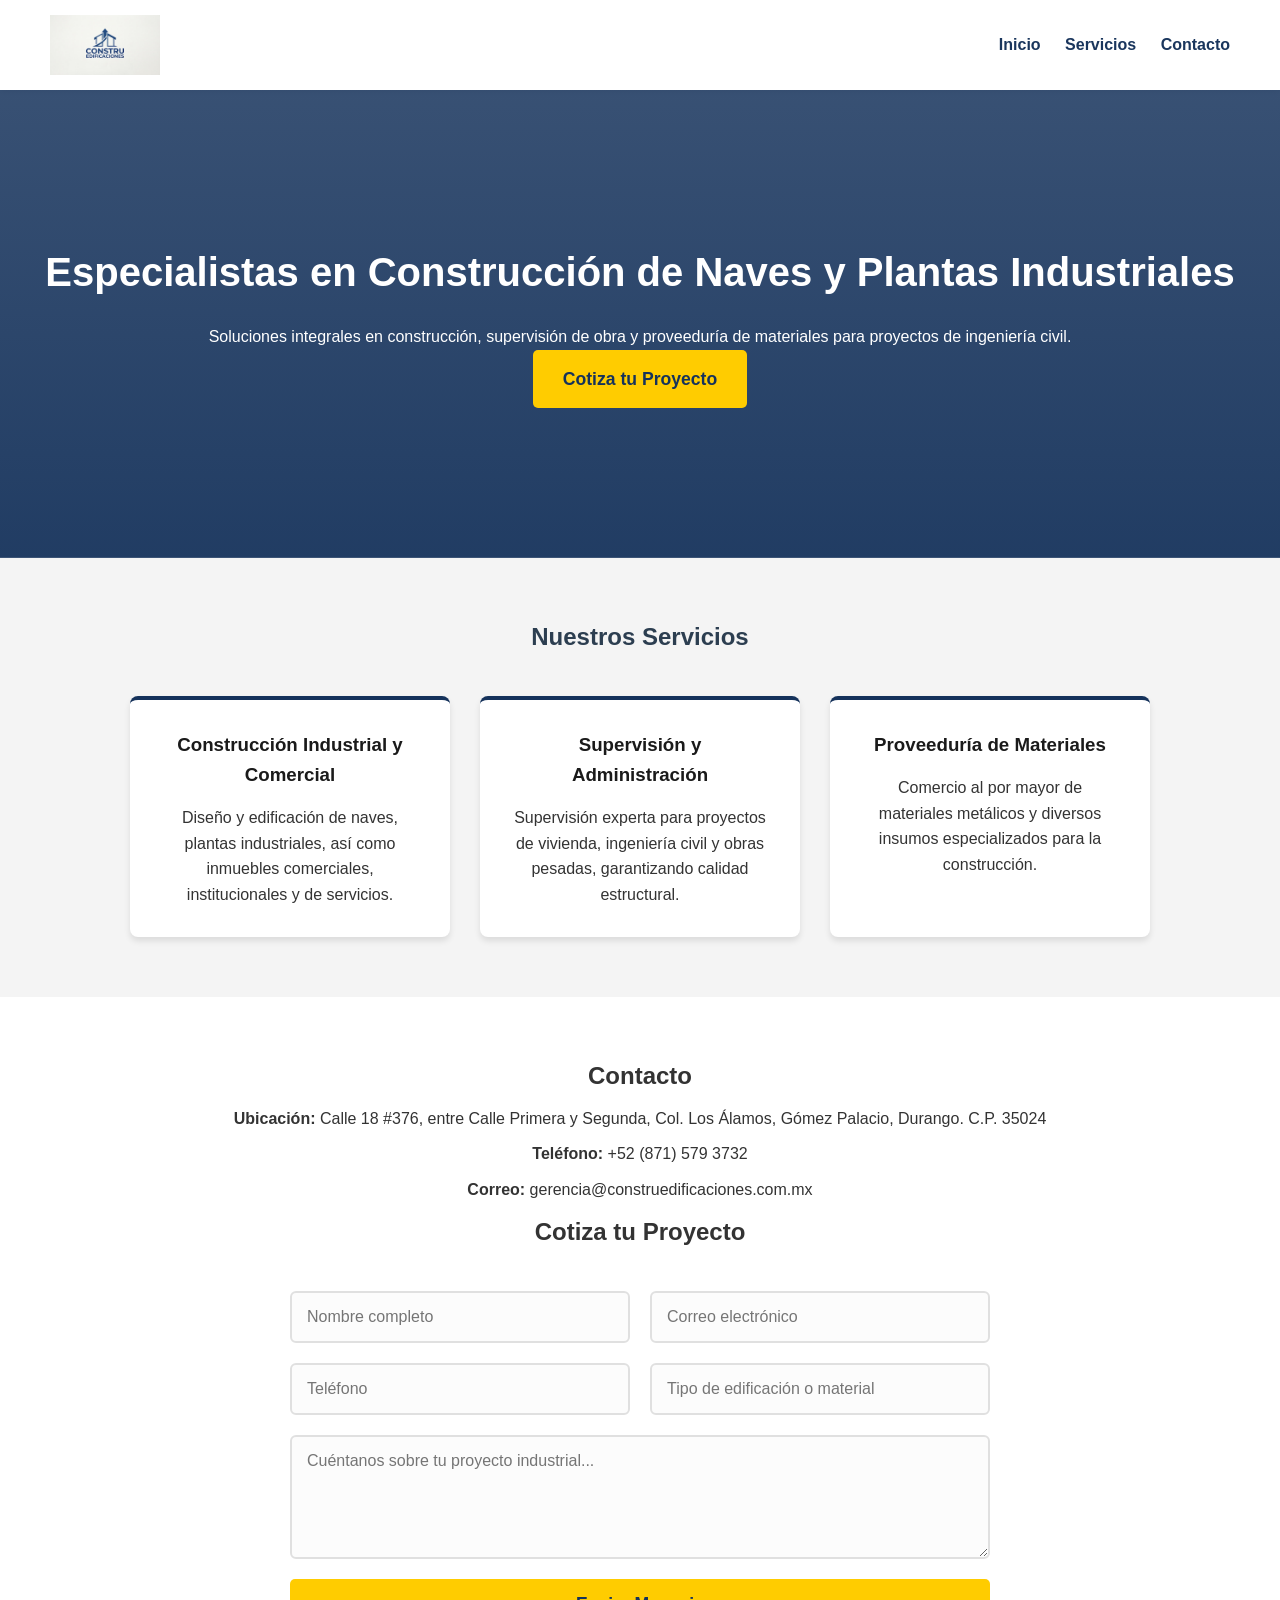
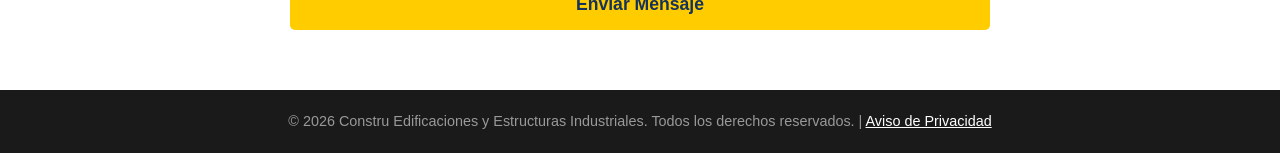
==== Index.html @ 52552053 "commit inicial" ====
<!DOCTYPE html>
<html lang="es">
<head>
    <meta charset="UTF-8">
    <meta name="viewport" content="width=device-width, initial-scale=1.0">
    <title>Constru | Edificaciones y Estructuras Industriales</title>
    <link rel="stylesheet" href="style.css">
</head>
<body>
<!-- ENCABEZADO -->
    <header class="header">
        <img src="1000159262.jpg" alt="Logo Constru Edificaciones" class="logo-img">
        <nav class="nav-links">
            <a href="#inicio">Inicio</a>
            <a href="#servicios">Servicios</a>
            <a href="#contacto">Contacto</a>
        </nav>
    </header>

    <!-- SECCIÓN HERO (Principal) -->
    <section id="inicio" class="hero">
        <div class="hero-content">
            <h1>Especialistas en Construcción de Naves y Plantas Industriales</h1>
            <p>Soluciones integrales en construcción, supervisión de obra y proveeduría de materiales para proyectos de ingeniería civil.</p>
            <a href="#contacto" class="btn-primary">Cotiza tu Proyecto</a>
        </div>
    </section>

    <!-- SECCIÓN SERVICIOS -->
    <section id="servicios" class="services">
        <h2>Nuestros Servicios</h2>
        <div class="services-grid">
            <div class="service-card">
                <h3>Construcción Industrial y Comercial</h3>
                <p>Diseño y edificación de naves, plantas industriales, así como inmuebles comerciales, institucionales y de servicios.</p>
            </div>
            <div class="service-card">
                <h3>Supervisión y Administración</h3>
                <p>Supervisión experta para proyectos de vivienda, ingeniería civil y obras pesadas, garantizando calidad estructural.</p>
            </div>
            <div class="service-card">
                <h3>Proveeduría de Materiales</h3>
                <p>Comercio al por mayor de materiales metálicos y diversos insumos especializados para la construcción.</p>
            </div>
        </div>
    </section>

<!-- SECCIÓN CONTACTO -->
    <section id="contacto" class="contact">
        <h2>Contacto</h2>
        <div class="contact-info">
            <p><strong>Ubicación:</strong> Calle 18 #376, entre Calle Primera y Segunda, Col. Los Álamos, Gómez Palacio, Durango. C.P. 35024</p>
            <p><strong>Teléfono:</strong> +52 (871) 579 3732</p>
            <p><strong>Correo:</strong> gerencia@construedificaciones.com.mx</p>
        </div> <!-- AQUÍ CERRAMOS contact-info -->
            
        <!-- El formulario de Netlify Forms empieza de forma independiente -->
        <h2>Cotiza tu Proyecto</h2>
        <form class="contact-form" name="cotizacion" method="POST" data-netlify="true">
            <input type="hidden" name="form-name" value="cotizacion">
            
            <div class="form-row">
                <input type="text" name="nombre" placeholder="Nombre completo" required>
                <input type="email" name="correo" placeholder="Correo electrónico" required>
            </div>
            <div class="form-row">
                <input type="tel" name="telefono" placeholder="Teléfono" required>
                <input type="text" name="asunto" placeholder="Tipo de edificación o material">
            </div>
            <textarea name="mensaje" rows="5" placeholder="Cuéntanos sobre tu proyecto industrial..." required></textarea>
            <button type="submit" class="btn-primary">Enviar Mensaje</button>
        </form>
    </section>

<!-- PIE DE PÁGINA -->
    <footer>
        <p>&copy; 2026 Constru Edificaciones y Estructuras Industriales. Todos los derechos reservados. | <a href="privacidad.html" style="color: #ffffff; text-decoration: underline;">Aviso de Privacidad</a></p>
    </footer>
    <script src="script.js"></script>
</body>
</html>
---- style.css ----
/* style.css - Paleta Industrial */
* { 
    margin: 0; 
    padding: 0; 
    box-sizing: border-box; 
    font-family: 'Arial', sans-serif; 
}

body { 
    color: #333; 
    line-height: 1.6; 
}

/* Header */
.header { 
    background: #1a1a1a; 
    color: white; 
    padding: 20px 50px; 
    display: flex; 
    justify-content: space-between; 
    align-items: center; 
}
.header a { 
    color: white; 
    text-decoration: none; 
    margin-left: 20px; 
    font-weight: bold; 
}
.header a:hover {
    color: #e67e22;
}

/* Hero Section */
/* Sección Hero con fondo azul y foto de stock provisional */
.hero { 
    background: linear-gradient(rgba(21, 50, 91, 0.85), rgba(21, 50, 91, 0.95)), 
                url('https://images.unsplash.com/photo-1504307651254-35680f356dfd?q=80&w=1920&auto=format&fit=crop');
    background-size: cover;
    background-position: center;
    color: white; 
    padding: 150px 20px; 
    text-align: center; 
}
.hero h1 { 
    font-size: 2.5rem; 
    margin-bottom: 20px; 
}
.btn-primary {
    display: inline-block;
    background-color: #FFCC00; /* Amarillo maquinaria/industrial */
    color: #15325b; /* Texto en azul marino para un contraste impecable */
    padding: 15px 30px;
    text-decoration: none;
    font-weight: bold;
    border-radius: 5px;
    font-size: 1.1rem;
    transition: background-color 0.3s ease, transform 0.2s ease;
    border: none;
    text-align: center;
    cursor: pointer;
}

.btn-primary:hover {
    background-color: #E6B800; /* Amarillo un tono más oscuro al pasar el mouse */
    transform: translateY(-2px); /* Pequeño efecto de elevación al interactuar */
}


/* Servicios */
.services { 
    padding: 60px 20px; 
    text-align: center; 
    background: #f4f4f4; 
}
.services h2 {
    margin-bottom: 40px;
    color: #2c3e50;
}
.services-grid { 
    display: flex; 
    gap: 30px; 
    justify-content: center; 
    flex-wrap: wrap; 
}
.service-card { 
    background: white; 
    padding: 30px; 
    border-radius: 8px; 
    box-shadow: 0 4px 6px rgba(0,0,0,0.1); 
    width: 320px; 
    border-top: 4px solid #e67e22;
}
.service-card h3 {
    margin-bottom: 15px;
    color: #1a1a1a;
}

/* Contacto y Footer */
.contact { 
    padding: 60px 20px; 
    text-align: center; 
}
.contact-info p {
    margin: 10px 0;
}

footer { 
    background: #1a1a1a; 
    color: #999; 
    text-align: center; 
    padding: 20px; 
    font-size: 0.9rem;
}

/* Controla el tamaño del logo en la barra superior */
.logo-img {
    height: 60px; /* Puedes subir o bajar este valor para ajustarlo */
    object-fit: contain;
}

/* Actualizamos el color de fondo del encabezado para que el logo resalte */
.header { 
    background: #ffffff; /* Fondo blanco para el menú */
    color: #333; 
    padding: 15px 50px; 
    display: flex; 
    justify-content: space-between; 
    align-items: center; 
    box-shadow: 0 2px 5px rgba(0,0,0,0.1);
}
.header a { 
    color: #1a365d; /* Enlaces en azul marino */
    text-decoration: none; 
    margin-left: 20px; 
    font-weight: bold; 
}

/* Botón principal alineado al color de tu logo 
.btn-primary { 
    display: inline-block; 
    background: #15325b; /* Azul marino basado en el logo 
    color: white; 
    padding: 15px 30px; 
    text-decoration: none; 
    border-radius: 5px; 
    font-weight: bold; 
    margin-top: 20px; 
    transition: background 0.3s;
}
.btn-primary:hover {
    background: #0d1e38; /* Azul más oscuro al pasar el mouse 
}
*/

/* Tarjetas de servicios con el detalle de color */
.service-card { 
    background: white; 
    padding: 30px; 
    border-radius: 8px; 
    box-shadow: 0 4px 6px rgba(0,0,0,0.1); 
    width: 320px; 
    border-top: 4px solid #15325b; /* Línea superior combinando con el logo */
}

/* =========================================
   ESTILOS DEL FORMULARIO DE CONTACTO
   ========================================= */

.contact-form {
    max-width: 700px; /* Limita el ancho para que no se estire demasiado en PC */
    margin: 40px auto 0; /* Lo centra horizontalmente y le da espacio arriba */
    display: flex;
    flex-direction: column;
    gap: 20px; /* Espacio entre cada fila */
    text-align: left; /* Alinea el texto de los campos a la izquierda */
}

/* Fila de dos columnas para pantallas grandes */
.form-row {
    display: flex;
    gap: 20px;
}

/* Hace que los inputs dentro de form-row ocupen mitad y mitad */
.form-row input {
    flex: 1; 
}

/* Diseño de las cajas de texto */
.contact-form input,
.contact-form textarea {
    width: 100%;
    padding: 15px;
    border: 2px solid #e0e0e0;
    border-radius: 6px;
    font-size: 1rem;
    font-family: inherit;
    background-color: #fcfcfc;
    transition: border-color 0.3s;
}

/* Color azul del logo cuando el usuario hace clic para escribir */
.contact-form input:focus,
.contact-form textarea:focus {
    outline: none;
    border-color: #15325b; 
    background-color: #ffffff;
}

/* Ajuste del botón para que ocupe todo el ancho del formulario */
.contact-form .btn-primary {
    width: 100%;
    font-size: 1.1rem;
    cursor: pointer;
    border: none;
}

/* =========================================
   RESPONSIVE (PARA CELULARES)
   ========================================= */
@media (max-width: 600px) {
    /* En celulares, los campos que estaban en dos columnas se apilan uno sobre otro */
    .form-row {
        flex-direction: column;
        gap: 20px;
    }
}
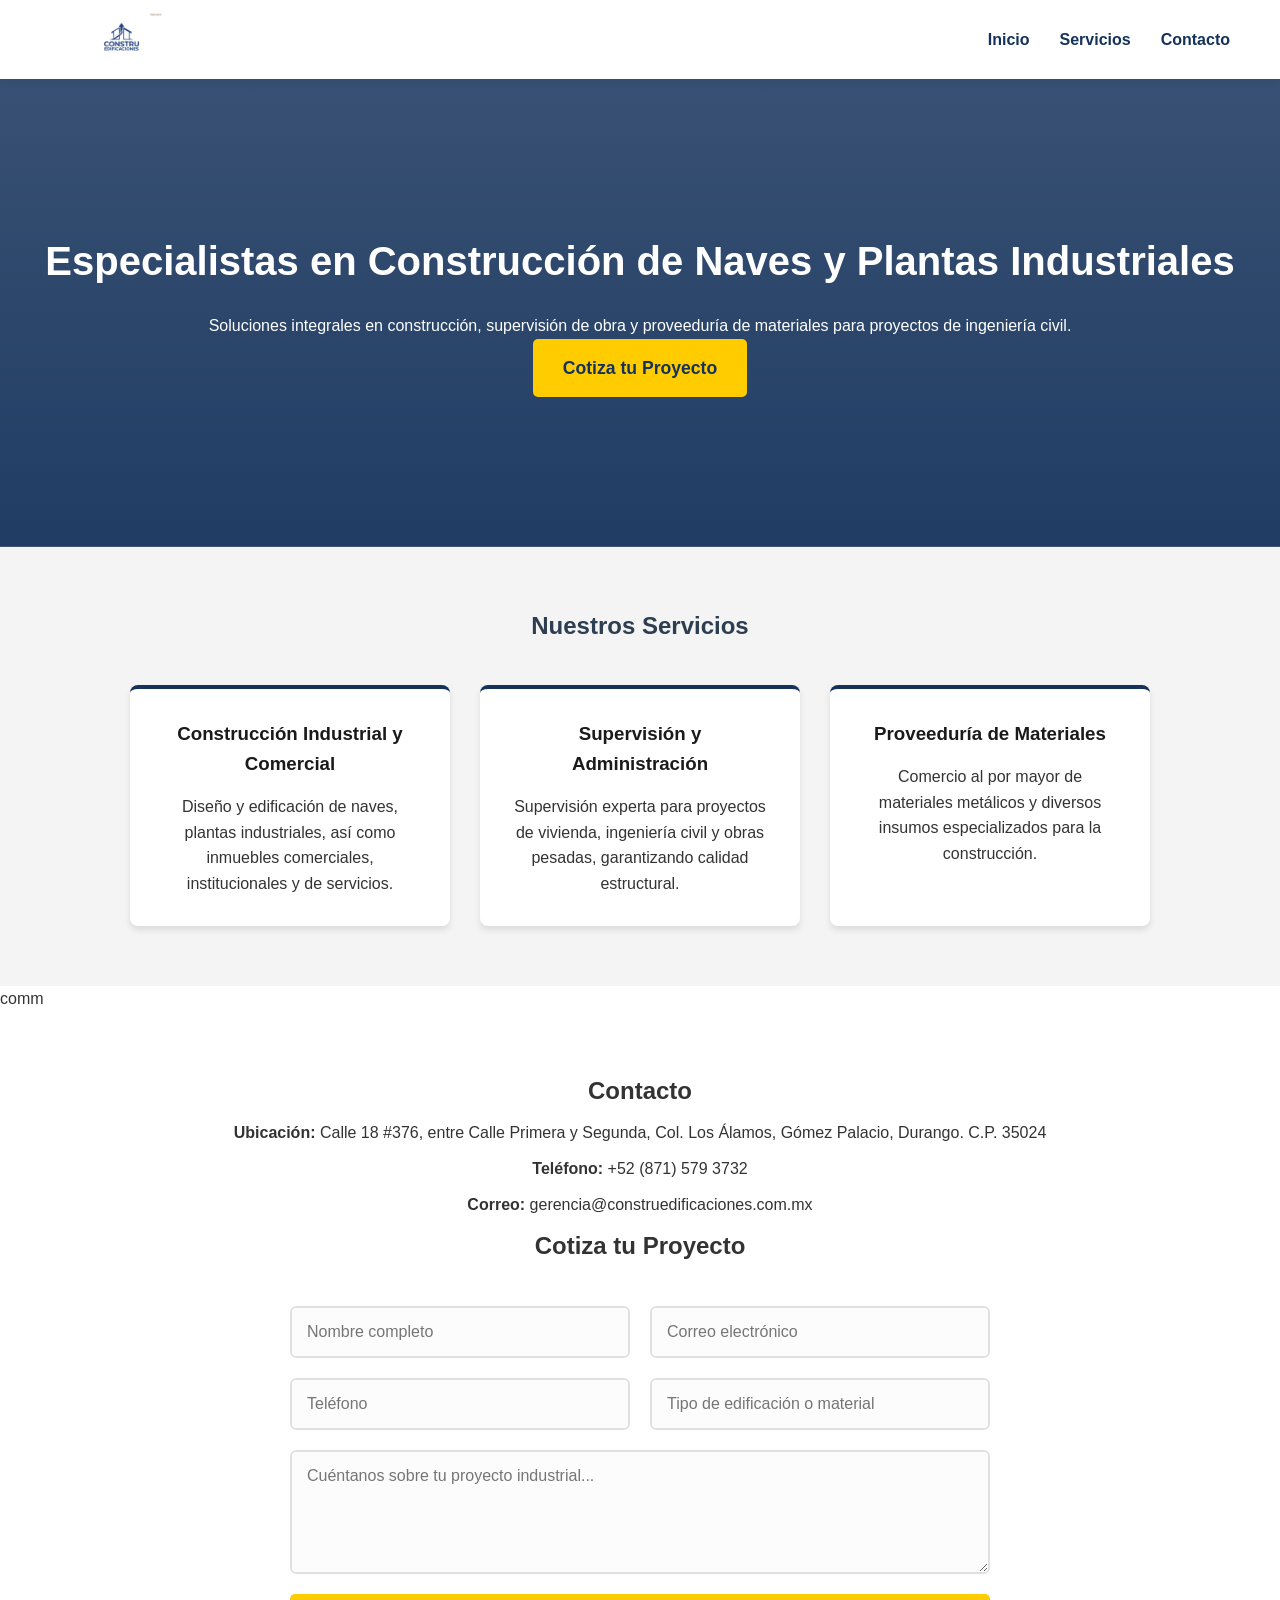
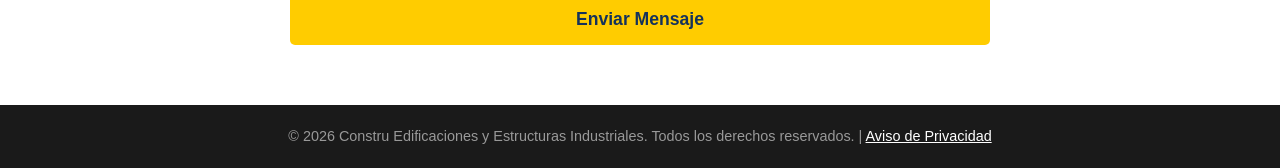
==== commit eb7ff34d: "Logo con fondo transparete" ====
--- a/Index.html
+++ b/Index.html
@@ -7,9 +7,12 @@
     <link rel="stylesheet" href="style.css">
 </head>
 <body>
+
 <!-- ENCABEZADO -->
     <header class="header">
-        <img src="1000159262.jpg" alt="Logo Constru Edificaciones" class="logo-img">
+        <a href="#inicio" class="logo-container">
+            <img src="logo-sin-fondo.png" alt="Logo Constru Edificaciones" class="logo-img">
+        </a>
         <nav class="nav-links">
             <a href="#inicio">Inicio</a>
             <a href="#servicios">Servicios</a>
@@ -44,6 +47,7 @@
             </div>
         </div>
     </section>
+     comm
 
 <!-- SECCIÓN CONTACTO -->
     <section id="contacto" class="contact">
--- a/style.css
+++ b/style.css
@@ -11,27 +11,56 @@
     line-height: 1.6; 
 }
 
-/* Header */
+/* =========================================
+   HEADER Y LOGOTIPO INTEGRADO
+   ========================================= */
 .header { 
-    background: #1a1a1a; 
-    color: white; 
-    padding: 20px 50px; 
+    background: #ffffff; /* Fondo blanco corporativo limpio */
+    color: #333; 
+    padding: 12px 50px; 
     display: flex; 
     justify-content: space-between; 
     align-items: center; 
-}
+    box-shadow: 0 2px 10px rgba(0,0,0,0.08);
+    position: sticky;
+    top: 0;
+    z-index: 1000;
+}
+
+/* Contenedor del logo para evitar saltos de línea y alinear perfecto */
+.logo-container {
+    display: flex;
+    align-items: center;
+    text-decoration: none;
+}
+
+/* Integración de la imagen: sin bordes raros, adaptada de forma fluida */
+.logo-img {
+    height: 55px; /* Altura ideal para mantener la barra estilizada */
+    width: auto;  /* Mantiene la proporción original y evita deformaciones */
+    object-fit: contain;
+    display: block;
+    background: transparent; /* Fuerza transparencia por si el archivo conserva rastro */
+}
+
+.header nav {
+    display: flex;
+    align-items: center;
+}
+
 .header a { 
-    color: white; 
+    color: #15325b; /* Enlaces en azul marino institucional */
     text-decoration: none; 
-    margin-left: 20px; 
-    font-weight: bold; 
-}
+    margin-left: 30px; 
+    font-weight: 600; 
+    transition: color 0.2s ease;
+}
+
 .header a:hover {
     color: #e67e22;
 }
 
 /* Hero Section */
-/* Sección Hero con fondo azul y foto de stock provisional */
 .hero { 
     background: linear-gradient(rgba(21, 50, 91, 0.85), rgba(21, 50, 91, 0.95)), 
                 url('https://images.unsplash.com/photo-1504307651254-35680f356dfd?q=80&w=1920&auto=format&fit=crop');
@@ -88,7 +117,7 @@
     border-radius: 8px; 
     box-shadow: 0 4px 6px rgba(0,0,0,0.1); 
     width: 320px; 
-    border-top: 4px solid #e67e22;
+    border-top: 4px solid #15325b; /* Línea superior combinando con el logo */
 }
 .service-card h3 {
     margin-bottom: 15px;
@@ -110,56 +139,6 @@
     text-align: center; 
     padding: 20px; 
     font-size: 0.9rem;
-}
-
-/* Controla el tamaño del logo en la barra superior */
-.logo-img {
-    height: 60px; /* Puedes subir o bajar este valor para ajustarlo */
-    object-fit: contain;
-}
-
-/* Actualizamos el color de fondo del encabezado para que el logo resalte */
-.header { 
-    background: #ffffff; /* Fondo blanco para el menú */
-    color: #333; 
-    padding: 15px 50px; 
-    display: flex; 
-    justify-content: space-between; 
-    align-items: center; 
-    box-shadow: 0 2px 5px rgba(0,0,0,0.1);
-}
-.header a { 
-    color: #1a365d; /* Enlaces en azul marino */
-    text-decoration: none; 
-    margin-left: 20px; 
-    font-weight: bold; 
-}
-
-/* Botón principal alineado al color de tu logo 
-.btn-primary { 
-    display: inline-block; 
-    background: #15325b; /* Azul marino basado en el logo 
-    color: white; 
-    padding: 15px 30px; 
-    text-decoration: none; 
-    border-radius: 5px; 
-    font-weight: bold; 
-    margin-top: 20px; 
-    transition: background 0.3s;
-}
-.btn-primary:hover {
-    background: #0d1e38; /* Azul más oscuro al pasar el mouse 
-}
-*/
-
-/* Tarjetas de servicios con el detalle de color */
-.service-card { 
-    background: white; 
-    padding: 30px; 
-    border-radius: 8px; 
-    box-shadow: 0 4px 6px rgba(0,0,0,0.1); 
-    width: 320px; 
-    border-top: 4px solid #15325b; /* Línea superior combinando con el logo */
 }
 
 /* =========================================
@@ -218,7 +197,17 @@
 /* =========================================
    RESPONSIVE (PARA CELULARES)
    ========================================= */
-@media (max-width: 600px) {
+@media (max-width: 768px) {
+    .header {
+        padding: 12px 20px;
+    }
+    .logo-img {
+        height: 42px; /* Ligeramente más compacto en móviles */
+    }
+    .header a {
+        margin-left: 15px;
+        font-size: 0.95rem;
+    }
     /* En celulares, los campos que estaban en dos columnas se apilan uno sobre otro */
     .form-row {
         flex-direction: column;
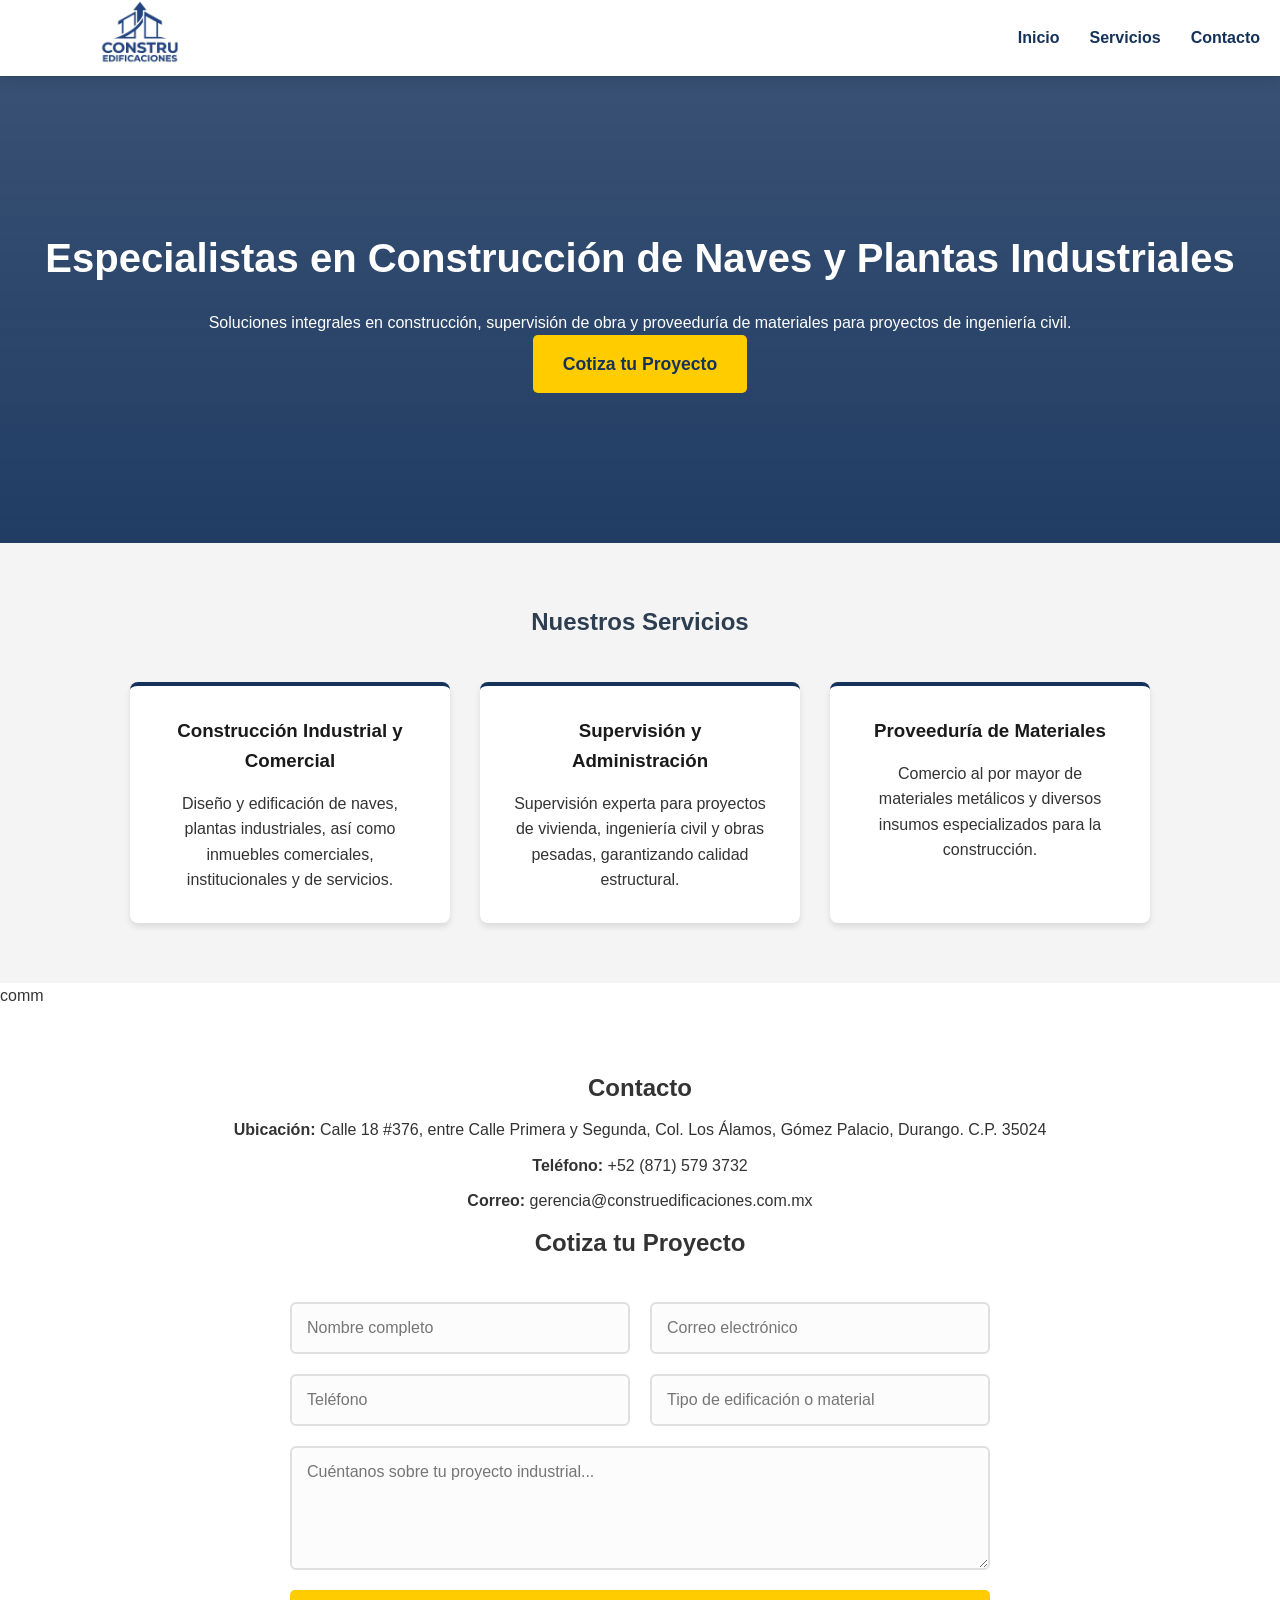
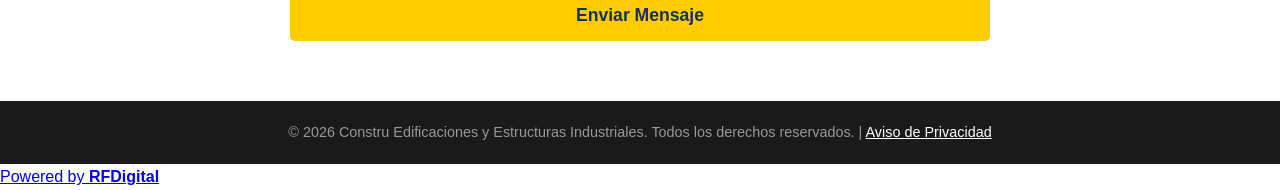
==== commit 587ea22a: "Powered by RFDigital" ====
--- a/Index.html
+++ b/Index.html
@@ -80,6 +80,13 @@
     <footer>
         <p>&copy; 2026 Constru Edificaciones y Estructuras Industriales. Todos los derechos reservados. | <a href="privacidad.html" style="color: #ffffff; text-decoration: underline;">Aviso de Privacidad</a></p>
     </footer>
+
+    <!-- Botón flotante de RFDigital enlazado a tu WhatsApp -->
+    <a href="https://wa.me/5218146965860?text=Hola,%20vi%20su%20trabajo%20en%20el%20sitio%20de%20Corporativo%20de%20Consulta%20Empresarial%20y%20me%20gustaría%20información%20sobre%20desarrollo%20web." class="rf-digital-badge" target="_blank">
+        <span>Powered by <strong>RFDigital</strong></span>
+    </a>
+
+
     <script src="script.js"></script>
 </body>
 </html>
--- a/style.css
+++ b/style.css
@@ -12,35 +12,43 @@
 }
 
 /* =========================================
-   HEADER Y LOGOTIPO INTEGRADO
+   HEADER Y LOGOTIPO INTEGRADO (Barra delgada, Logo Grande)
    ========================================= */
 .header { 
-    background: #ffffff; /* Fondo blanco corporativo limpio */
+    background: #ffffff; 
     color: #333; 
-    padding: 12px 50px; 
+    padding: 25px 20px; /* Reducimos el padding para una barra más estilizada y compacta */
     display: flex; 
     justify-content: space-between; 
     align-items: center; 
-    box-shadow: 0 2px 10px rgba(0,0,0,0.08);
+    box-shadow: 0 4px 12px rgba(0,0,0,0.1);
     position: sticky;
     top: 0;
     z-index: 1000;
 }
 
-/* Contenedor del logo para evitar saltos de línea y alinear perfecto */
 .logo-container {
     display: flex;
     align-items: center;
     text-decoration: none;
-}
-
-/* Integración de la imagen: sin bordes raros, adaptada de forma fluida */
+    position: relative; /* Permite que el logo sobresalga sin alterar el alto del header */
+}
+
+/* Logotipo grande pero sin estirar la barra */
 .logo-img {
-    height: 55px; /* Altura ideal para mantener la barra estilizada */
-    width: auto;  /* Mantiene la proporción original y evita deformaciones */
+    height: 120px; /* Tamaño grande y protagónico */
+    width: auto;  
     object-fit: contain;
     display: block;
-    background: transparent; /* Fuerza transparencia por si el archivo conserva rastro */
+    background: transparent;
+    position: absolute; /* Extrae la imagen del flujo normal de la barra */
+    top: 50%;
+    transform: translateY(-50%); /* Lo centra verticalmente desbordando hacia arriba y abajo con elegancia */
+}
+
+/* Espaciador invisible para que el texto del menú no se encime con el logo flotante */
+.logo-spacer {
+    width: 140px; /* Ajusta este valor si tu logo es más ancho */
 }
 
 .header nav {
@@ -49,7 +57,7 @@
 }
 
 .header a { 
-    color: #15325b; /* Enlaces en azul marino institucional */
+    color: #15325b; 
     text-decoration: none; 
     margin-left: 30px; 
     font-weight: 600; 
@@ -76,8 +84,8 @@
 }
 .btn-primary {
     display: inline-block;
-    background-color: #FFCC00; /* Amarillo maquinaria/industrial */
-    color: #15325b; /* Texto en azul marino para un contraste impecable */
+    background-color: #FFCC00; 
+    color: #15325b; 
     padding: 15px 30px;
     text-decoration: none;
     font-weight: bold;
@@ -90,8 +98,8 @@
 }
 
 .btn-primary:hover {
-    background-color: #E6B800; /* Amarillo un tono más oscuro al pasar el mouse */
-    transform: translateY(-2px); /* Pequeño efecto de elevación al interactuar */
+    background-color: #E6B800; 
+    transform: translateY(-2px); 
 }
 
 
@@ -117,7 +125,7 @@
     border-radius: 8px; 
     box-shadow: 0 4px 6px rgba(0,0,0,0.1); 
     width: 320px; 
-    border-top: 4px solid #15325b; /* Línea superior combinando con el logo */
+    border-top: 4px solid #15325b; 
 }
 .service-card h3 {
     margin-bottom: 15px;
@@ -146,26 +154,23 @@
    ========================================= */
 
 .contact-form {
-    max-width: 700px; /* Limita el ancho para que no se estire demasiado en PC */
-    margin: 40px auto 0; /* Lo centra horizontalmente y le da espacio arriba */
+    max-width: 700px; 
+    margin: 40px auto 0; 
     display: flex;
     flex-direction: column;
-    gap: 20px; /* Espacio entre cada fila */
-    text-align: left; /* Alinea el texto de los campos a la izquierda */
-}
-
-/* Fila de dos columnas para pantallas grandes */
+    gap: 20px; 
+    text-align: left; 
+}
+
 .form-row {
     display: flex;
     gap: 20px;
 }
 
-/* Hace que los inputs dentro de form-row ocupen mitad y mitad */
 .form-row input {
     flex: 1; 
 }
 
-/* Diseño de las cajas de texto */
 .contact-form input,
 .contact-form textarea {
     width: 100%;
@@ -178,7 +183,6 @@
     transition: border-color 0.3s;
 }
 
-/* Color azul del logo cuando el usuario hace clic para escribir */
 .contact-form input:focus,
 .contact-form textarea:focus {
     outline: none;
@@ -186,7 +190,6 @@
     background-color: #ffffff;
 }
 
-/* Ajuste del botón para que ocupe todo el ancho del formulario */
 .contact-form .btn-primary {
     width: 100%;
     font-size: 1.1rem;
@@ -199,16 +202,18 @@
    ========================================= */
 @media (max-width: 768px) {
     .header {
-        padding: 12px 20px;
+        padding: 8px 20px;
     }
     .logo-img {
-        height: 42px; /* Ligeramente más compacto en móviles */
+        height: 80px; 
+    }
+    .logo-spacer {
+        width: 95px;
     }
     .header a {
         margin-left: 15px;
         font-size: 0.95rem;
     }
-    /* En celulares, los campos que estaban en dos columnas se apilan uno sobre otro */
     .form-row {
         flex-direction: column;
         gap: 20px;
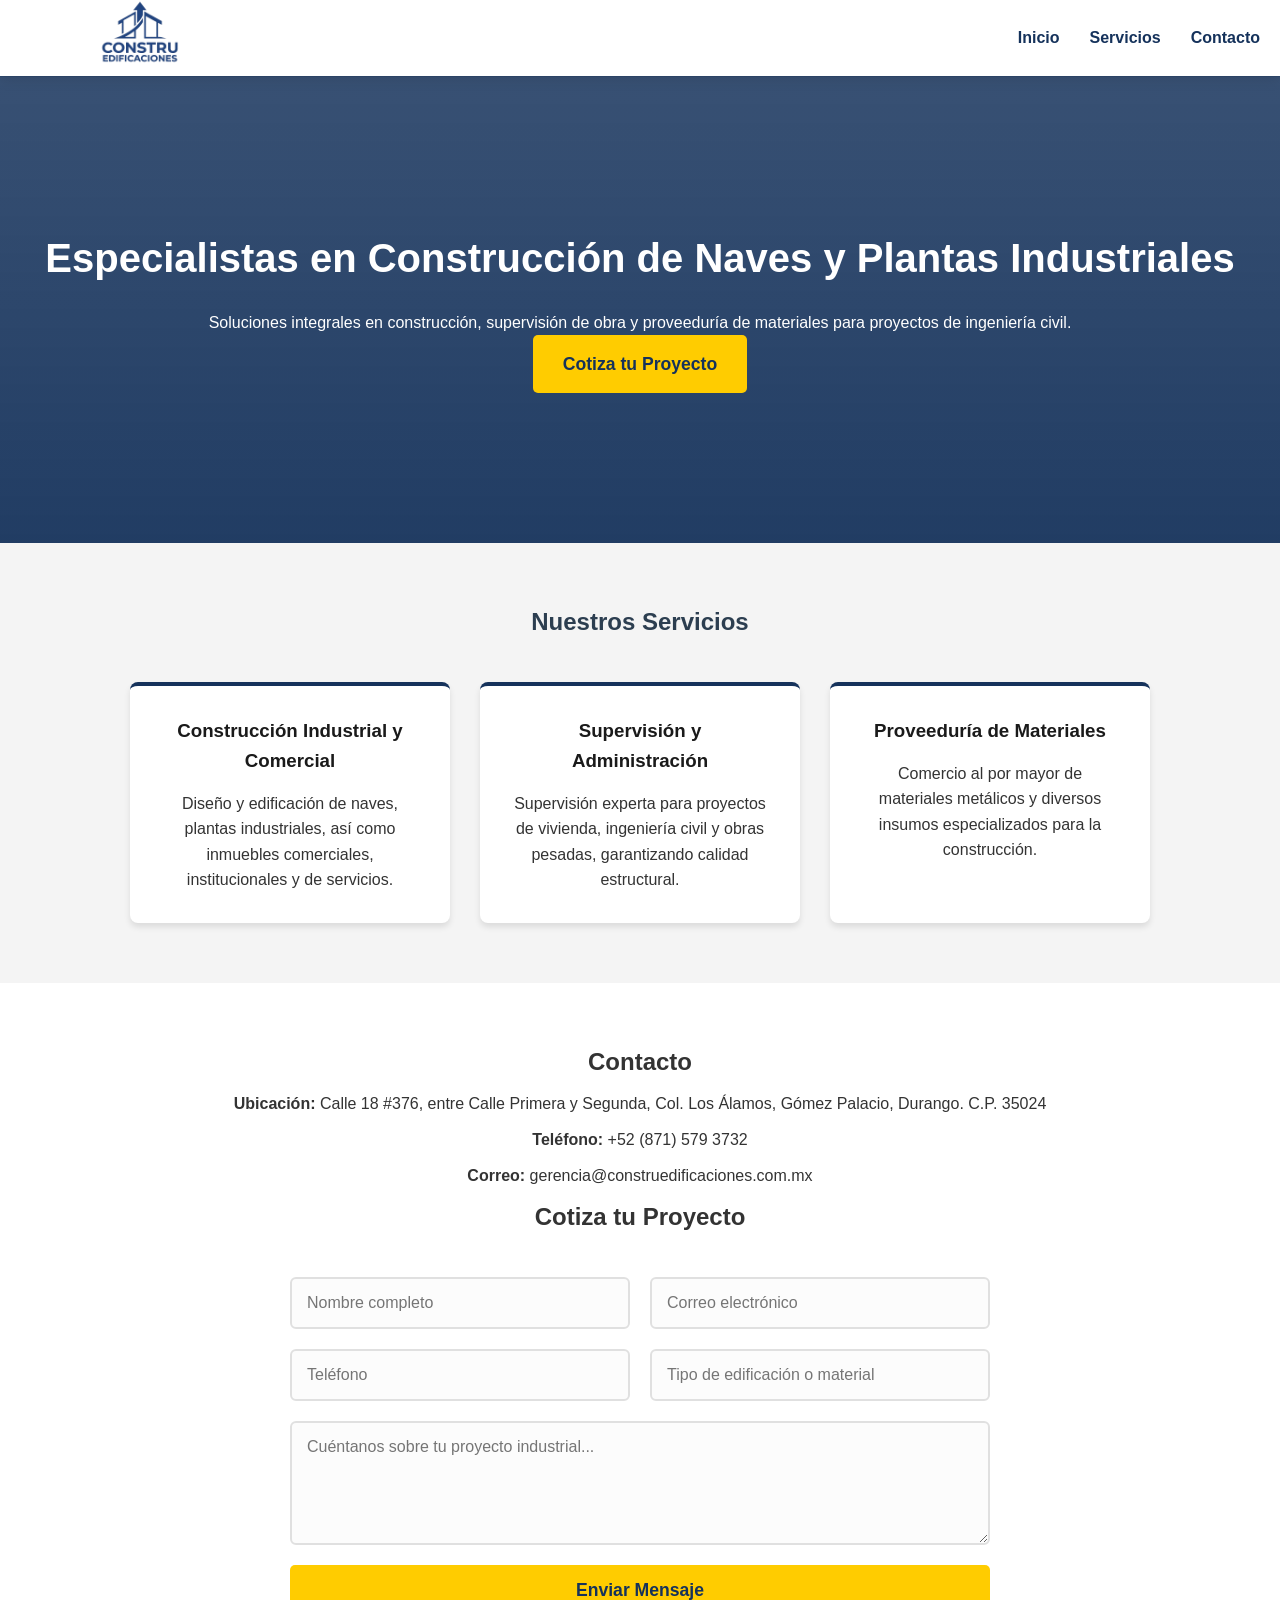
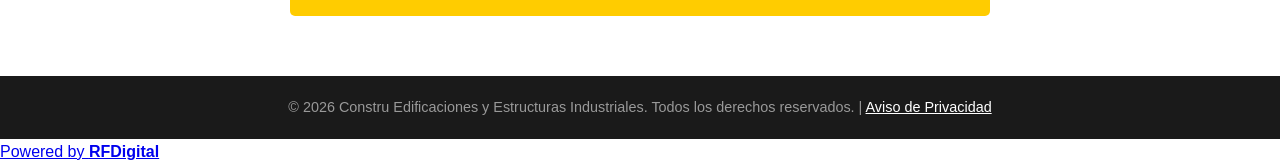
==== commit 2468dce0: "Powered by RFDigital boton" ====
--- a/Index.html
+++ b/Index.html
@@ -47,7 +47,7 @@
             </div>
         </div>
     </section>
-     comm
+     
 
 <!-- SECCIÓN CONTACTO -->
     <section id="contacto" class="contact">
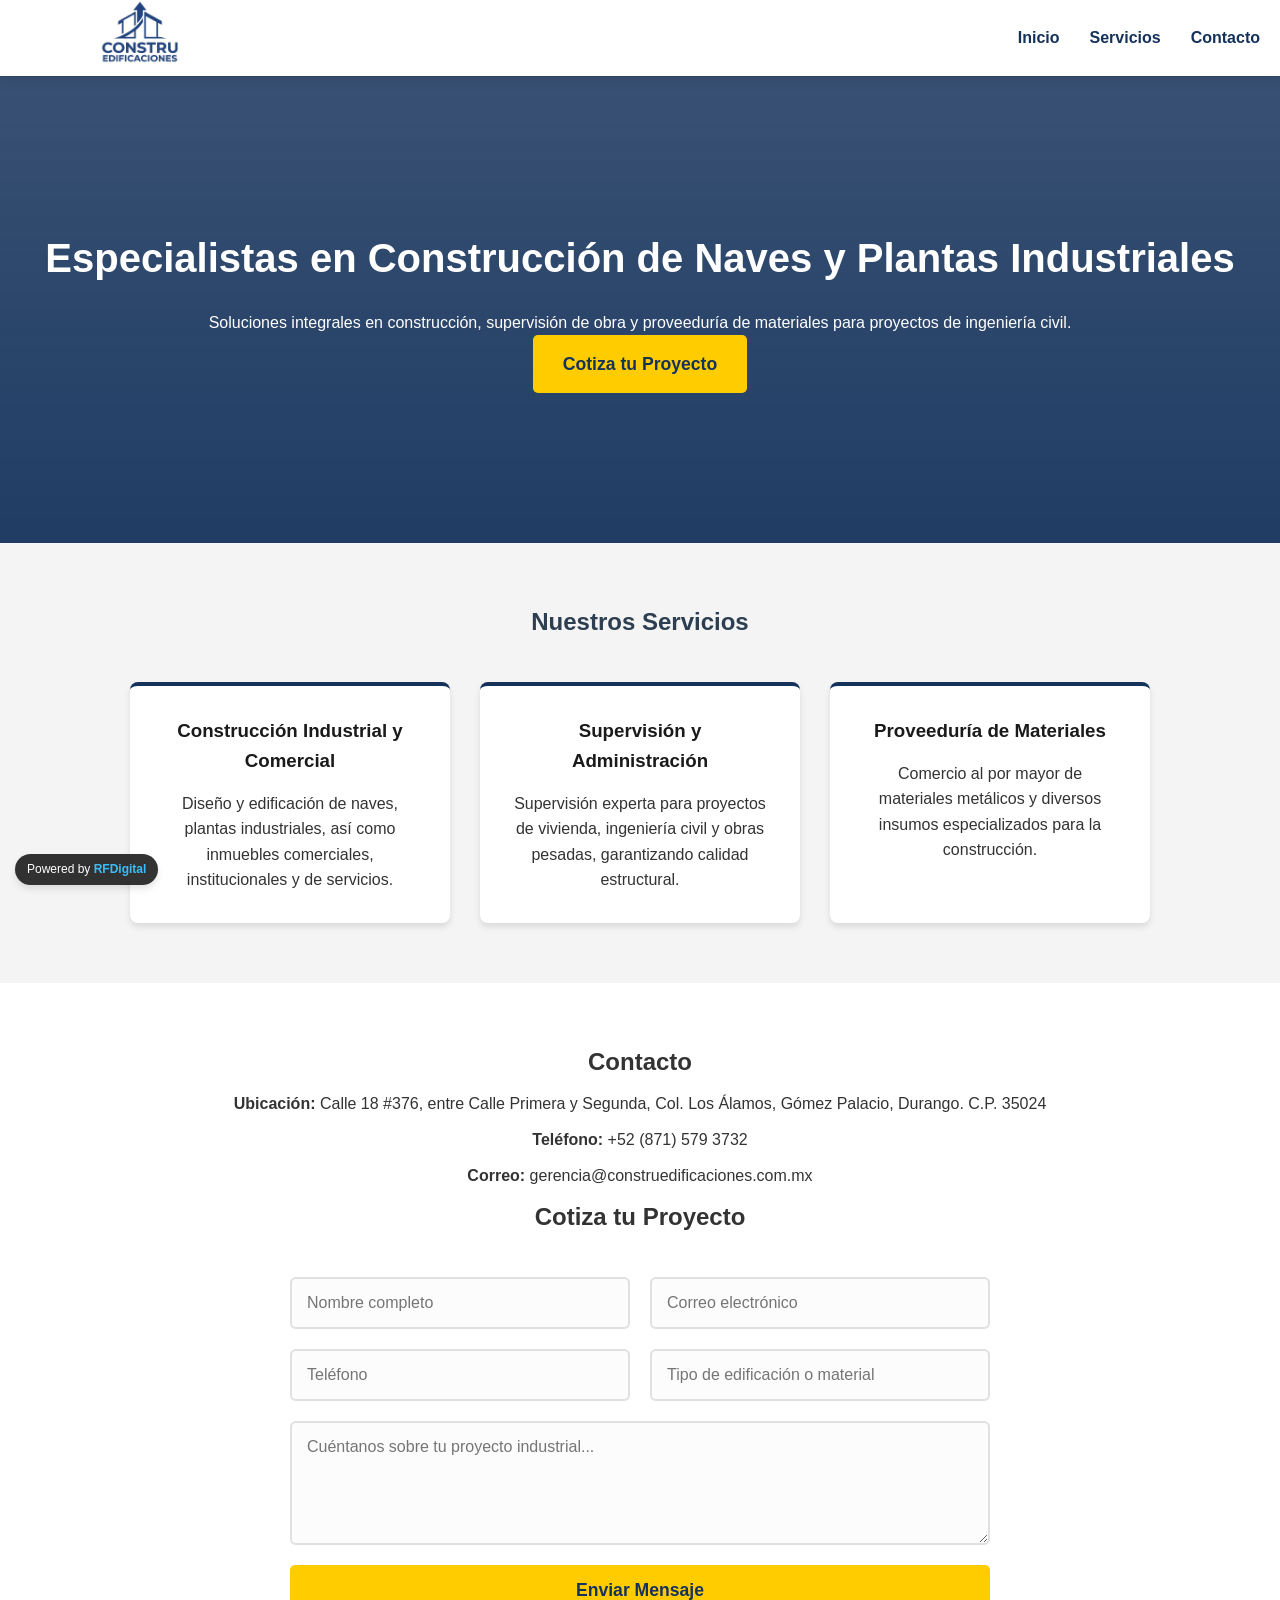
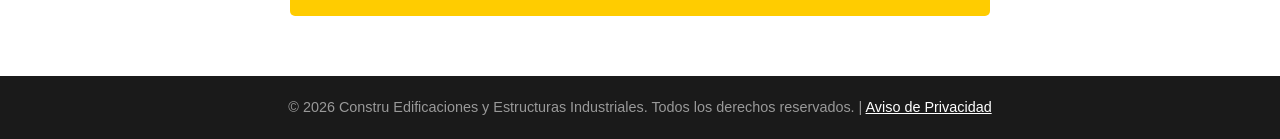
==== commit f36489f4: "modificar mensaje para whatsap" ====
--- a/Index.html
+++ b/Index.html
@@ -82,7 +82,7 @@
     </footer>
 
     <!-- Botón flotante de RFDigital enlazado a tu WhatsApp -->
-    <a href="https://wa.me/5218146965860?text=Hola,%20vi%20su%20trabajo%20en%20el%20sitio%20de%20Corporativo%20de%20Consulta%20Empresarial%20y%20me%20gustaría%20información%20sobre%20desarrollo%20web." class="rf-digital-badge" target="_blank">
+    <a href="https://wa.me/5218146965860?text=Hola,%20vi%20su%20trabajo%20en%20el%20sitio%20de%20Constru%20Edificaciones%20y%20me%20gustaría%20información%20sobre%20desarrollo%20web." class="rf-digital-badge" target="_blank">
         <span>Powered by <strong>RFDigital</strong></span>
     </a>
 
--- a/style.css
+++ b/style.css
@@ -218,4 +218,30 @@
         flex-direction: column;
         gap: 20px;
     }
+}
+
+.rf-digital-badge {
+    position: fixed;
+    bottom: 15px;
+    left: 15px;
+    background: rgba(0, 0, 0, 0.8);
+    color: #ffffff;
+    padding: 6px 12px;
+    border-radius: 20px;
+    font-size: 12px;
+    font-family: sans-serif;
+    z-index: 9999;
+    box-shadow: 0 4px 6px rgba(0,0,0,0.1);
+    backdrop-filter: blur(5px);
+    transition: opacity 0.3s ease;
+    text-decoration: none;
+}
+
+.rf-digital-badge:hover {
+    opacity: 0.9;
+    color: #ffffff;
+}
+
+.rf-digital-badge strong {
+    color: #38bdf8;
 }
